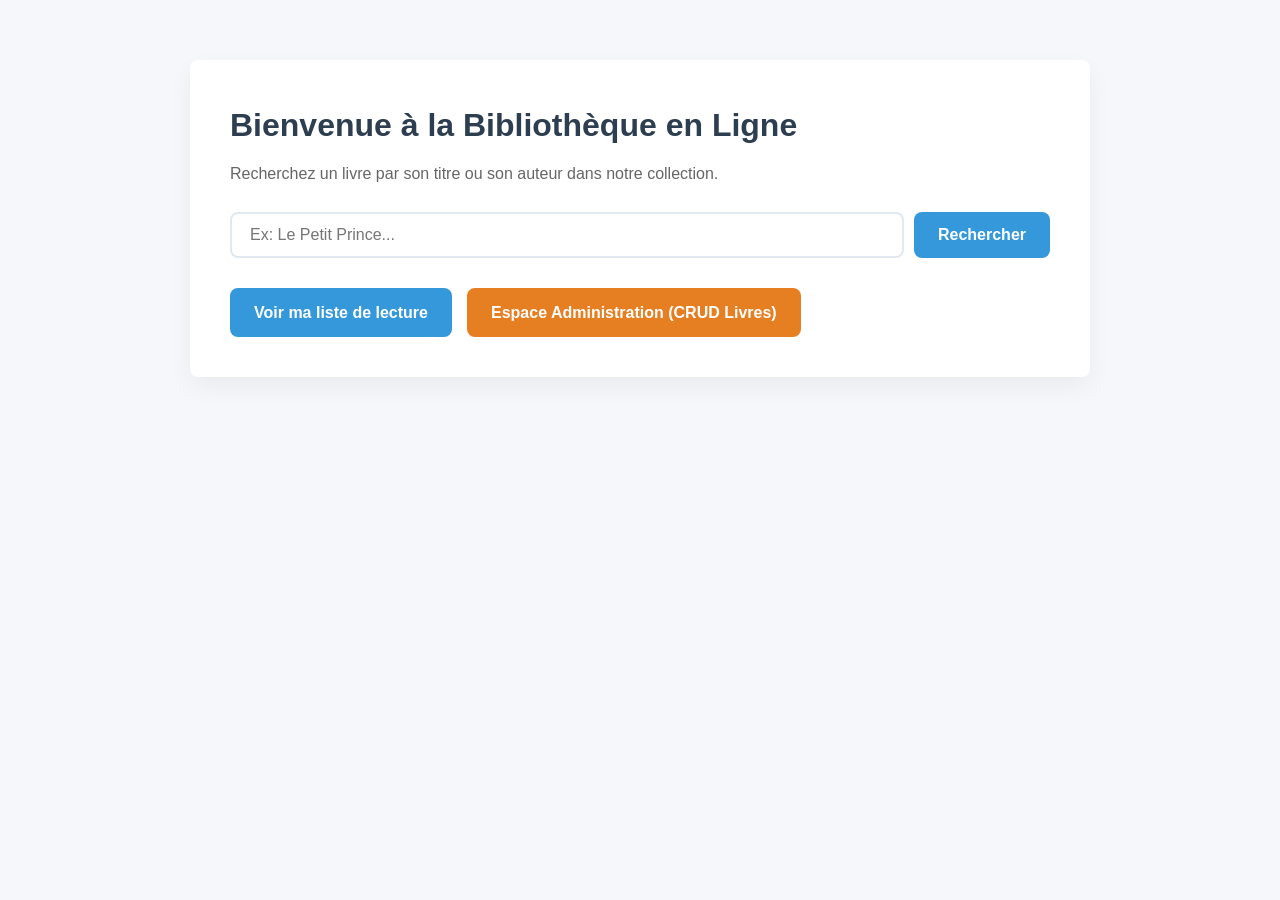
==== index.html @ 0380abf8 "Premier envoi du projet bibliothèque complet" ====
<!DOCTYPE html>
<html lang="fr">
<head>
    <meta charset="UTF-8">
    <meta name="viewport" content="width=device-width, initial-scale=1.0">
    <title>Accueil - Bibliothèque</title>
    <link rel="stylesheet" href="style.css">
</head>
<body>
    <main>
        <h1>Bienvenue à la Bibliothèque en Ligne</h1>
        <p>Recherchez un livre par son titre ou son auteur dans notre collection.</p>
        
        <form id="searchForm" action="results.php" method="GET">
            <input type="text" id="queryInput" name="query" placeholder="Ex: Le Petit Prince..." required>
            <button type="submit">Rechercher</button>
        </form>
        
        <div style="margin-top: 30px; display: flex; gap: 15px; flex-wrap: wrap;">
            <a href="wishlist.php" class="btn">Voir ma liste de lecture</a>
            <a href="admin.php" class="btn btn-admin">Espace Administration (CRUD Livres)</a>
        </div>
    </main>

    <script>
        document.getElementById('searchForm').addEventListener('submit', function(e) {
            const query = document.getElementById('queryInput').value.trim();
            
            // Contrôle dynamique avant l'envoi au backend PHP
            if (query.length < 2) {
                e.preventDefault(); // Bloque l'envoi du formulaire
                alert('Veuillez entrer au moins 2 caractères pour la recherche.');
            }
        });
    </script>
</body>
</html>
---- style.css ----
/* ==========================================================================
   1. VARIABLES & CONFIGURATION GÉNÉRALE
   ========================================================================== */
:root {
    --primary-color: #2c3e50;    /* Bleu nuit moderne */
    --secondary-color: #3498db;  /* Bleu vif pour les boutons */
    --accent-color: #e67e22;     /* Orange pour l'administration */
    --danger-color: #e74c3c;     /* Rouge pour la suppression */
    --bg-color: #f5f7fa;         /* Fond de page très clair */
    --card-bg: #ffffff;          /* Fond des conteneurs/cartes */
    --text-color: #333333;       /* Couleur du texte principal */
    --border-radius: 8px;        /* Arrondi des angles */
    --transition: all 0.3s ease; /* Fluidité des animations au survol */
}

* {
    box-sizing: border-box;
    margin: 0;
    padding: 0;
}

body {
    font-family: 'Segoe UI', Tahoma, Geneva, Verdana, sans-serif;
    background-color: var(--bg-color);
    color: var(--text-color);
    line-height: 1.6;
    padding: 20px;
}

/* ==========================================================================
   2. MISE EN PAGE DU CONTENEUR PRINCIPAL (MAIN)
   ========================================================================== */
main {
    max-width: 900px;
    margin: 40px auto;
    background: var(--card-bg);
    padding: 40px;
    border-radius: var(--border-radius);
    box-shadow: 0 10px 25px rgba(0, 0, 0, 0.05); /* Ombre douce */
}

h1 {
    color: var(--primary-color);
    margin-bottom: 10px;
    font-size: 2rem;
}

h2, h3 {
    color: var(--primary-color);
    margin-bottom: 20px;
}

p {
    margin-bottom: 20px;
    color: #666;
}

/* Navigation de liens */
a {
    color: var(--secondary-color);
    text-decoration: none;
    transition: var(--transition);
}

a:hover {
    text-decoration: underline;
}

/* ==========================================================================
   3. COMPOSANTS AVANCÉS : FORMULAIRES & BOUTONS
   ========================================================================== */
/* Formulaire de recherche sur l'accueil (Flexbox) */
form#searchForm {
    display: flex;
    gap: 10px; /* Espace entre l'input et le bouton */
    margin-top: 25px;
}

input[type="text"], input[type="number"], textarea {
    flex: 1; /* L'input prend tout l'espace restant */
    padding: 12px 18px;
    border: 2px solid #e2e8f0;
    border-radius: var(--border-radius);
    font-size: 1rem;
    outline: none;
    transition: var(--transition);
}

/* Effet interactif quand on clique dans un champ */
input[type="text"]:focus, input[type="number"]:focus, textarea:focus {
    border-color: var(--secondary-color);
    box-shadow: 0 0 0 3px rgba(52, 152, 219, 0.2);
}

/* Boutons universels */
button, .btn {
    display: inline-block;
    padding: 12px 24px;
    background-color: var(--secondary-color);
    color: white !important;
    border: none;
    border-radius: var(--border-radius);
    font-size: 1rem;
    font-weight: 600;
    cursor: pointer;
    text-decoration: none !important;
    text-align: center;
    transition: var(--transition);
}

button:hover, .btn:hover {
    background-color: #2980b9;
    transform: translateY(-2px); /* Léger effet de soulèvement */
    box-shadow: 0 5px 15px rgba(52, 152, 219, 0.3);
}

/* Variations de boutons de couleur */
.btn-admin { background-color: var(--accent-color); }
.btn-admin:hover { background-color: #d35400; box-shadow: 0 5px 15px rgba(230, 126, 34, 0.3); }

/* ==========================================================================
   4. AFFICHAGE DES CARTES DE LIVRES (CSS GRID)
   ========================================================================== */
/* Grille adaptative automatique pour les résultats de recherche */
.results-list {
    display: grid;
    grid-template-columns: repeat(auto-fill, minmax(250px, 1fr));
    gap: 20px;
    margin-top: 30px;
}

.book-card {
    background: #f8fafc;
    border: 1px solid #e2e8f0;
    padding: 20px;
    border-radius: var(--border-radius);
    display: flex;
    flex-direction: column;
    justify-content: space-between;
    transition: var(--transition);
}

.book-card:hover {
    transform: translateY(-5px);
    box-shadow: 0 8px 20px rgba(0,0,0,0.05);
    border-color: var(--secondary-color);
}

.book-card h3 {
    font-size: 1.2rem;
    margin-bottom: 5px;
}

.book-card p {
    font-size: 0.9rem;
    margin-bottom: 15px;
}

/* ==========================================================================
   5. TABLEAUX COMPLETS ET LISTES (Pour l'administration et Wishlist)
   ========================================================================== */
table {
    width: 100%;
    border-collapse: collapse;
    margin-top: 25px;
    background: var(--card-bg);
    overflow: hidden;
    border-radius: var(--border-radius);
    border: 1px solid #e2e8f0;
}

th, td {
    padding: 14px 18px;
    text-align: left;
}

th {
    background-color: var(--primary-color);
    color: white;
    font-weight: 600;
}

tr:nth-child(even) {
    background-color: #f8fafc; /* Lignes zébrées pour une meilleure lecture */
}

/* Liens de suppression (Retirer / Supprimer) */
.delete-link {
    color: var(--danger-color);
    font-weight: 600;
    text-decoration: none;
}
.delete-link:hover {
    text-decoration: underline;
}

/* Configuration des listes à puces (Wishlist) */
ul {
    list-style: none;
    margin-top: 20px;
}

ul li {
    background: #f8fafc;
    padding: 15px 20px;
    margin-bottom: 10px;
    border-radius: var(--border-radius);
    border-left: 4px solid var(--secondary-color);
    display: flex;
    justify-content: space-between;
    align-items: center;
}

/* ==========================================================================
   6. RESPONSIVE DESIGN (MEDIA QUERIES)
   ========================================================================== */

/* Pour les tablettes et smartphones (Écrans inférieurs à 768px) */
@media (max-width: 768px) {
    body {
        padding: 10px;
    }

    main {
        padding: 20px;
        margin: 10px auto;
    }

    h1 {
        font-size: 1.6rem;
    }

    /* Le formulaire de recherche passe d'une ligne à un affichage vertical bloc */
    form#searchForm {
        flex-direction: column;
    }

    input[type="text"], button {
        width: 100%;
    }

    /* Transformation du tableau en blocs verticaux lisibles sur mobile */
    table, thead, tbody, th, td, tr {
        display: block;
    }

    thead tr {
        position: absolute;
        top: -9999px;
        left: -9999px;
    }

    tr {
        border: 1px solid #e2e8f0;
        margin-bottom: 15px;
        border-radius: var(--border-radius);
        background: #fff;
        padding: 10px;
    }

    td {
        border: none;
        position: relative;
        padding-left: 50%;
        text-align: right;
    }

    /* Ajout d'étiquettes devant les données du tableau sur mobile */
    td:before {
        position: absolute;
        left: 15px;
        width: 45%;
        white-space: nowrap;
        text-align: left;
        font-weight: bold;
        color: var(--primary-color);
    }
    
    /* On cible les cellules du tableau d'admin pour leur donner un titre sur mobile */
    td:nth-of-type(1):before { content: "Titre :"; }
    td:nth-of-type(2):before { content: "Auteur :"; }
    td:nth-of-type(3):before { content: "Exemplaires :"; }
    td:nth-of-type(4):before { content: "Action :"; }

    ul li {
        flex-direction: column;
        align-items: flex-start;
        gap: 10px;
    }
}
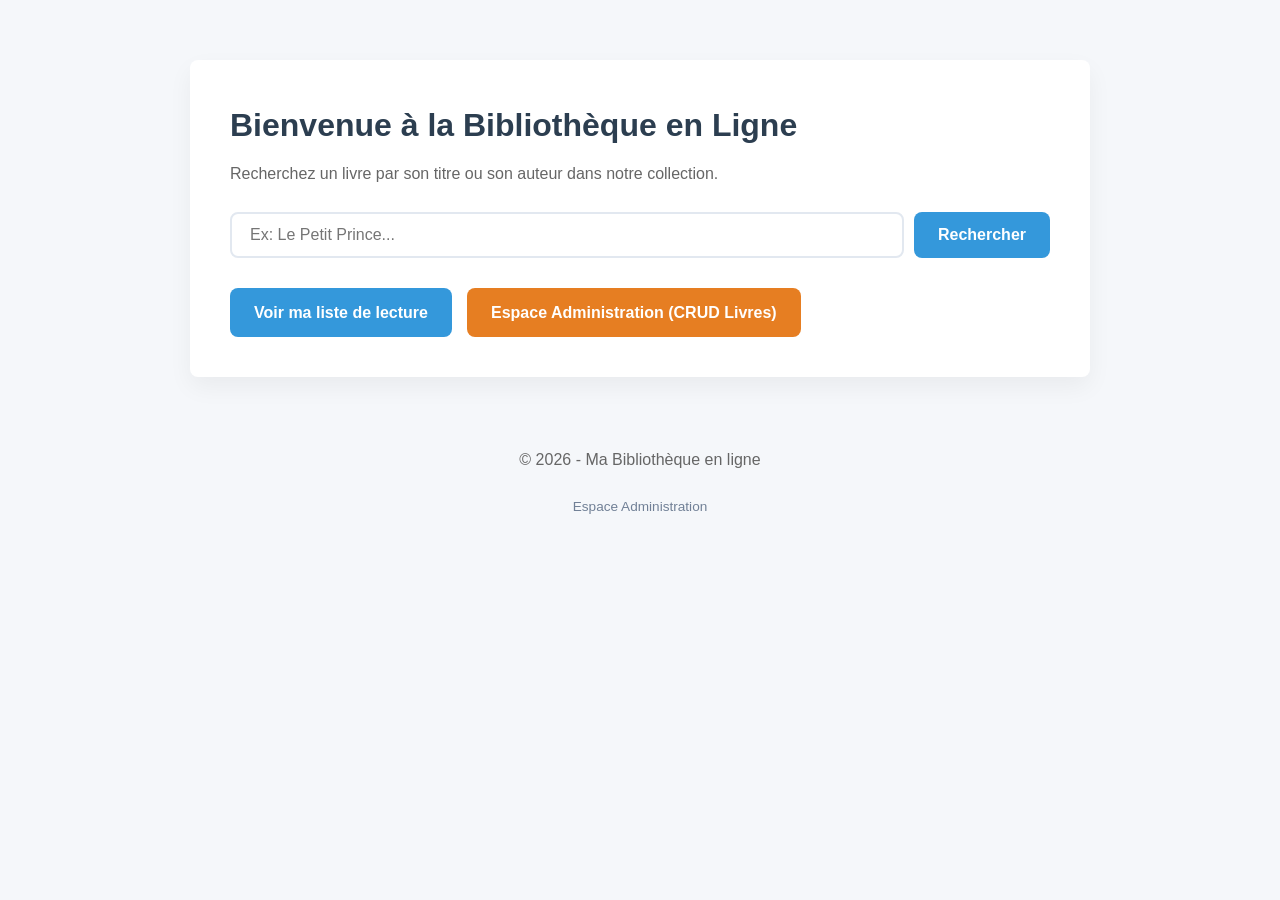
==== commit 319b1e19: "Ajout du lien vers le login dans le footer" ====
--- a/index.html
+++ b/index.html
@@ -6,6 +6,7 @@
     <title>Accueil - Bibliothèque</title>
     <link rel="stylesheet" href="style.css">
 </head>
+
 <body>
     <main>
         <h1>Bienvenue à la Bibliothèque en Ligne</h1>
@@ -33,5 +34,9 @@
             }
         });
     </script>
+    <footer style="margin-top: 50px; text-align: center; padding: 20px;">
+    <p>© 2026 - Ma Bibliothèque en ligne</p>
+    <a href="login.php" style="color: #718096; font-size: 0.85rem; text-decoration: none;">Espace Administration</a>
+</footer>
 </body>
 </html>
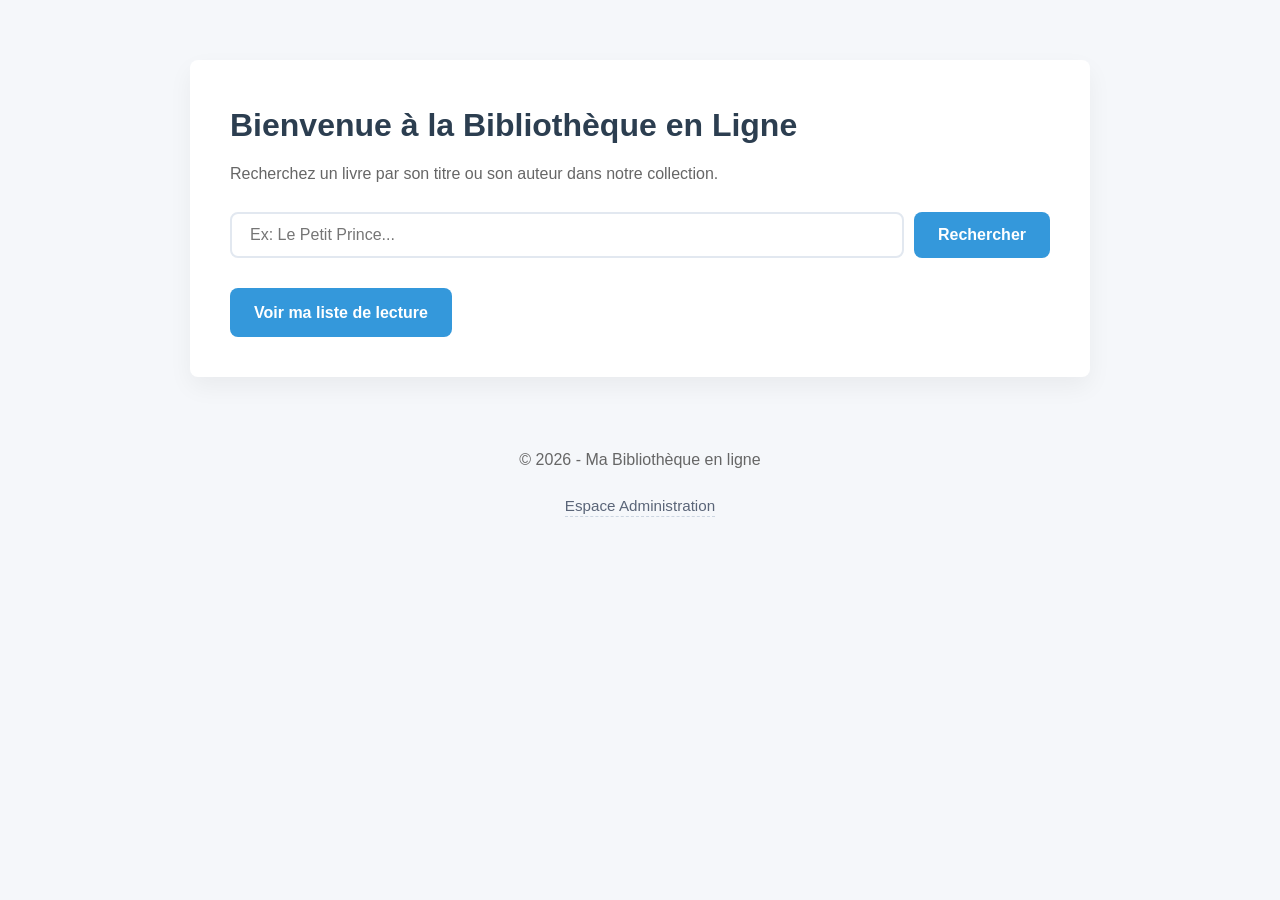
==== commit db811681: "style: finalisation de l'interface" ====
--- a/index.html
+++ b/index.html
@@ -19,7 +19,6 @@
         
         <div style="margin-top: 30px; display: flex; gap: 15px; flex-wrap: wrap;">
             <a href="wishlist.php" class="btn">Voir ma liste de lecture</a>
-            <a href="admin.php" class="btn btn-admin">Espace Administration (CRUD Livres)</a>
         </div>
     </main>
 
@@ -34,9 +33,10 @@
             }
         });
     </script>
+
     <footer style="margin-top: 50px; text-align: center; padding: 20px;">
-    <p>© 2026 - Ma Bibliothèque en ligne</p>
-    <a href="login.php" style="color: #718096; font-size: 0.85rem; text-decoration: none;">Espace Administration</a>
-</footer>
+        <p>© 2026 - Ma Bibliothèque en ligne</p>
+        <a href="login.php" class="admin-link-discret">Espace Administration</a>
+    </footer>
 </body>
 </html>
--- a/style.css
+++ b/style.css
@@ -287,4 +287,23 @@
         align-items: flex-start;
         gap: 10px;
     }
+}
+
+/* ==========================================================================
+   7. PIED DE PAGE (FOOTER)
+   ========================================================================== */
+.admin-link-discret {
+    color: #5a6578; /* Gris moyen, élégant et bien visible */
+    font-size: 0.95rem;
+    font-weight: 500;
+    text-decoration: none;
+    transition: var(--transition);
+    border-bottom: 1px dashed #cbd5e0; /* Soulignement pointillé fin */
+    padding-bottom: 2px;
+}
+
+.admin-link-discret:hover {
+    color: #1a202c; /* Devient presque noir au survol */
+    border-bottom: 1px solid #1a202c; /* Le soulignement s'assombrit et devient plein */
+    text-decoration: none;
 }
